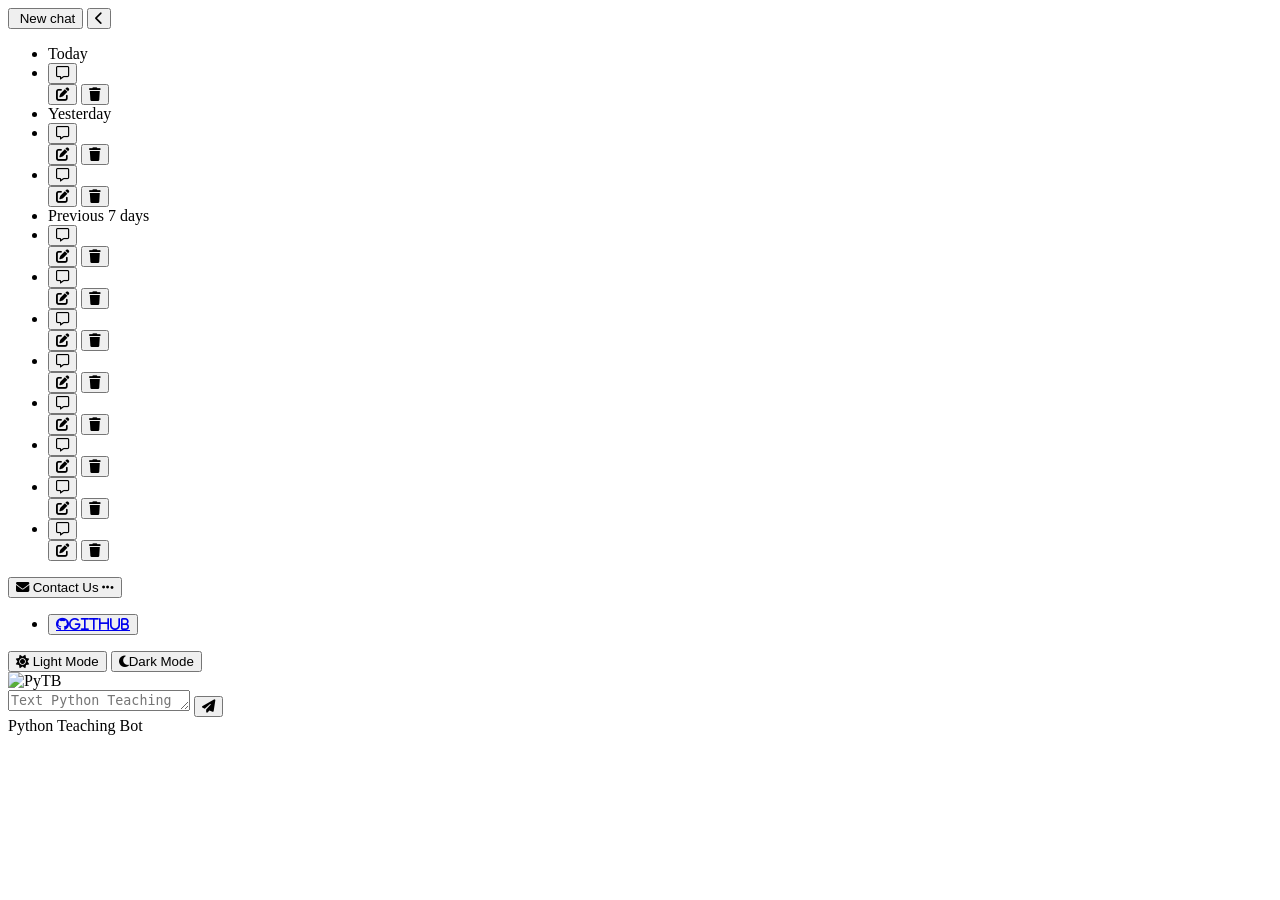
==== index.html @ 95fd82d6 "front_end html implementation" ====
<!DOCTYPE html>
<html lang="en">
<head>
    <meta charset="UTF-8">
    <meta http-equiv="X-UA-Compatible" content="IE=edge">
    <meta name="viewport" content="width=device-width, initial-scale=1.0">
    <link rel="stylesheet" href="style.css" />
    <link rel="stylesheet" href="https://cdnjs.cloudflare.com/ajax/libs/font-awesome/6.4.2/css/all.min.css" integrity="sha512-z3gLpd7yknf1YoNbCzqRKc4qyor8gaKU1qmn+CShxbuBusANI9QpRohGBreCFkKxLhei6S9CQXFEbbKuqLg0DA==" crossorigin="anonymous" referrerpolicy="no-referrer" />
    <title>PythonTeachingBot</title>
    <link rel="icon" href="./images/logo.png">
</head>
<body>
    <!-- The side bar -->
    <nav id="sidebar">
        <div class="float-top">
            <!-- Control for the side bar(new chat) -->
            <div class="sidebar-controls">
                <button class="new-chat" id="refreshing"><i class="fa fa-right"></i> New chat</button>
                <button class="hide-sidebar"><i class="fa fa-chevron-left"></i></button>
            </div>
            <!-- Unreal conversations -->
            <ul class="conversations">
                <li class="grouping">Today</li>
                <li class="active">
                    <button class="conversation-button"><i class="fa fa-message fa-regular"></i></button>
                    <div class="fade"></div>
                    <div class="edit-buttons">
                        <button><i class="fa fa-edit"></i></button>
                        <button><i class="fa fa-trash"></i></button>
                    </div>
                </li>
                <li class="grouping">Yesterday</li>
                <li>
                    <button class="conversation-button"><i class="fa fa-message fa-regular"></i></button>
                    <div class="fade"></div>
                    <div class="edit-buttons">
                        <button><i class="fa fa-edit"></i></button>
                        <button><i class="fa fa-trash"></i></button>
                    </div>
                </li>
                <li>
                    <button class="conversation-button"><i class="fa fa-message fa-regular"></i></button>
                    <div class="fade"></div>
                    <div class="edit-buttons">
                        <button><i class="fa fa-edit"></i></button>
                        <button><i class="fa fa-trash"></i></button>
                    </div>
                </li>
                <li class="grouping">Previous 7 days</li>
                <li>
                    <button class="conversation-button"><i class="fa fa-message fa-regular"></i></button>
                    <div class="fade"></div>
                    <div class="edit-buttons">
                        <button><i class="fa fa-edit"></i></button>
                        <button><i class="fa fa-trash"></i></button>
                    </div>
                </li>
                <li>
                    <button class="conversation-button"><i class="fa fa-message fa-regular"></i></button>
                    <div class="fade"></div>
                    <div class="edit-buttons">
                        <button><i class="fa fa-edit"></i></button>
                        <button><i class="fa fa-trash"></i></button>
                    </div>
                </li>
                <li>
                    <button class="conversation-button"><i class="fa fa-message fa-regular"></i></button>
                    <div class="fade"></div>
                    <div class="edit-buttons">
                        <button><i class="fa fa-edit"></i></button>
                        <button><i class="fa fa-trash"></i></button>
                    </div>
                </li>
                <li>
                    <button class="conversation-button"><i class="fa fa-message fa-regular"></i></button>
                    <div class="fade"></div>
                    <div class="edit-buttons">
                        <button><i class="fa fa-edit"></i></button>
                        <button><i class="fa fa-trash"></i></button>
                    </div>
                </li>
                <li>
                    <button class="conversation-button"><i class="fa fa-message fa-regular"></i></button>
                    <div class="fade"></div>
                    <div class="edit-buttons">
                        <button><i class="fa fa-edit"></i></button>
                        <button><i class="fa fa-trash"></i></button>
                    </div>
                </li>
                <li>
                    <button class="conversation-button"><i class="fa fa-message fa-regular"></i></button>
                    <div class="fade"></div>
                    <div class="edit-buttons">
                        <button><i class="fa fa-edit"></i></button>
                        <button><i class="fa fa-trash"></i></button>
                    </div>
                </li>
                <li>
                    <button class="conversation-button"><i class="fa fa-message fa-regular"></i></button>
                    <div class="fade"></div>
                    <div class="edit-buttons">
                        <button><i class="fa fa-edit"></i></button>
                        <button><i class="fa fa-trash"></i></button>
                    </div>
                </li>
                <li>
                    <button class="conversation-button"><i class="fa fa-message fa-regular"></i></button>
                    <div class="fade"></div>
                    <div class="edit-buttons">
                        <button><i class="fa fa-edit"></i></button>
                        <button><i class="fa fa-trash"></i></button>
                    </div>
                </li>
            </ul>
        </div>
        <!-- Contact Us -->
        <div class="user-menu">
            <button>
                <i class="fa fa-envelope"></i>
                Contact Us
                <i class="fa fa-ellipsis dots"></i>
            </button>
            <ul>
                <li class="about"><button><a href="https://github.com/theijhay/Py-teaching-bot" id="githubLink" class="fa-brands fa-github" target="_blank">Github</a></button></li>
            </ul>
        </div>
    </nav>
    <main>
        <div class="view new-chat-view">
            <div class="model-selector">
                <button class="light selected" onclick="toggleLightMode()">
                    <i class="fa fa-sun"></i> Light Mode
                </button>
                <button class="dark" onclick="toggleDarkMode()">
                    <i class="fa fa-moon"></i>Dark Mode
                </button>
            </div>
            <!-- The chatting thing -->
            <div class="scroll-bg">
                <div class="scroll-div">
                    <div class="response-wrapper">
                        <div class="user-message1"></div>
                    </div>
                </div>
            </div>
            <div class="logo">
                <img src="./images/logo.png" alt="PyTB" />
            </div>
        </div>

        <div class="view conversation-view">
            <!-- past conversations -->
        </div>
        <!-- The messaging space -->
        <div id="message-form">
            <div class="message-wrapper">
                <textarea id="message" rows="1" placeholder="Text Python Teaching Bot"></textarea>
                <button class="send-button"><i class="fa fa-paper-plane"></i></button>
            </div>
            <div class="disclaimer">Python Teaching Bot</div>
        </div>
    </main>
    <script src="script.js"></script>
</body>
</html>
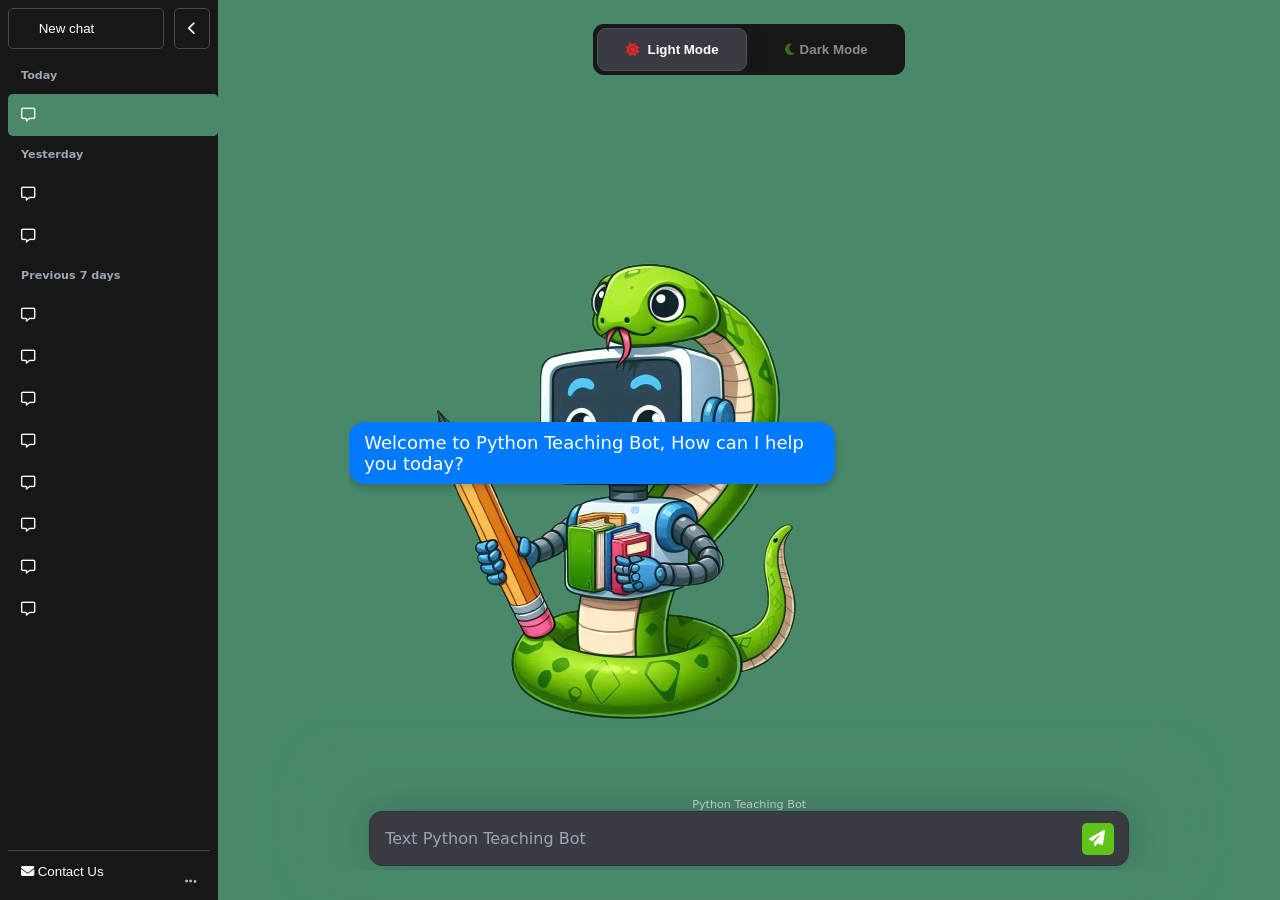
==== commit f3ffde31: "front-end html implementation" ====
--- a/index.html
+++ b/index.html
@@ -6,7 +6,7 @@
     <meta name="viewport" content="width=device-width, initial-scale=1.0">
     <link rel="stylesheet" href="style.css" />
     <link rel="stylesheet" href="https://cdnjs.cloudflare.com/ajax/libs/font-awesome/6.4.2/css/all.min.css" integrity="sha512-z3gLpd7yknf1YoNbCzqRKc4qyor8gaKU1qmn+CShxbuBusANI9QpRohGBreCFkKxLhei6S9CQXFEbbKuqLg0DA==" crossorigin="anonymous" referrerpolicy="no-referrer" />
-    <title>PythonTeachingBot</title>
+    <title>Python Teaching Bot</title>
     <link rel="icon" href="./images/logo.png">
 </head>
 <body>
--- a/style.css
+++ b/style.css
@@ -0,0 +1,675 @@
+html, body {
+    width: 100%;
+    height: 100%;
+    margin: 0;
+    padding: 0;
+    overflow: hidden;
+}
+
+:root {
+    --color-white: #fff;
+    --color-main: #49896a;
+    --color-main-fade: #2c2d3000;
+    --color-secondary: #171717;
+    --color-secondary-fade: #17171700;
+    --color-button-hover: #242629;
+    --color-button-hover-fade: #24262900;
+    --color-user-icon: #8e0000;
+    --color-groupings: #9ca6b5;
+    --color-icon: #000000;
+    --color-black: #1e1e1f;
+    --color-user-menu-hover: #383b42;
+    --color-text: #f5f9ff;
+    --color-dark: #5fc319;
+    --color-light: #f22626;
+    --color-secondary-p: #c9ccd1;
+    --color-logo: #848484;
+    --color-model-name: #ffffff;
+    --color-assistant-bg: #3f4042;
+    --color-assistant-text: #e1e6ed;
+    --color-disclaimer: #d0d2e1;
+    --color-border1: #484a4e;
+    --color-user-menu-border: #34373a;
+    --color-user-menu-selected-border: #4a5562;
+    --color-border2: #292d32;
+    --color-user-message-border: #2f353d;
+    --color-user-message-color: blue;
+}
+
+body {
+    background: var(--color-main);
+    display: flex;
+    font-size: 1em;
+    font-family: system-ui, sans-serif;
+}
+
+#sidebar {
+    position: relative;
+    left: 0;
+    background: var(--color-secondary);
+    width: 260px;
+    padding: 8px;
+    box-sizing: border-box;
+    display: flex;
+    justify-content: space-between;
+    flex-direction: column;
+    transition: all 0.2s ease-in-out;
+}
+
+.float-top {
+    display: flex;
+    flex-direction: column;
+    height: calc( 100% - 50px );
+}
+
+#sidebar.hidden {
+    left: -260px;
+    margin-right: -260px;
+}
+
+#sidebar.hidden .hide-sidebar {
+    left: 60px;
+    transform: rotate(180deg);
+    padding: 15px 13px 11px 13px;
+}
+
+button {
+    display: block;
+    background: inherit;
+    border: 1px solid var(--color-border1);
+    border-radius: 5px;
+    color: var(--color-white);
+    padding: 13px;
+    box-sizing: border-box;
+    text-align: left;
+    cursor: pointer;
+}
+
+button:hover {
+    background: var(--color-button-hover);
+}
+
+.sidebar-controls {
+    display: flex;
+    gap: 10px;
+    margin-bottom: 8px;
+}
+
+
+.sidebar-controls button {
+    padding: 12px 13px 12px 13px;
+}
+
+.hide-sidebar {
+    position: relative;
+    left: 0;
+    top: 0;
+    transition: all 0.2s ease-in-out;
+    transform: rotate(0deg);
+}
+
+.new-chat i {
+    margin-right: 13px;
+}
+
+.new-chat {
+    flex: 1;
+}
+
+.conversations {
+    width: calc( 100% + 8px );
+    overflow-y: scroll;
+}
+
+.conversations,
+.conversations li {
+    list-style: none;
+    list-style-type: none;
+    margin: 0;
+    padding: 0;
+}
+
+.conversations li {
+    position: relative;
+}
+
+.conversations li .fa {
+    margin-right: 7px;
+}
+
+.conversations li > button {
+    width: 100%;
+    border: none;
+    font-size: 0.9em;
+    white-space: nowrap;
+    overflow: hidden;
+}
+
+.conversations li.active > button {
+    background: var(--color-main);
+}
+
+.edit-buttons {
+    display: none;
+    position: absolute;
+    right: 8px;
+    top: 0;
+}
+
+.conversations li:hover .edit-buttons {
+    display: flex;
+}
+
+.fade {
+    position: absolute;
+    right: 0;
+    top: 0;
+    background: var(--color-user-icon);
+    width: 40px;
+    height: 100%;
+    border-radius: 5px;
+    background: transparent;
+    background: linear-gradient(90deg, var(--color-secondary-fade) 0%, var(--color-secondary) 50%);
+}
+
+.conversations li.active .fade {
+    background: linear-gradient(90deg, var(--color-main-fade) 0%, var(--color-main) 50%);
+}
+
+.conversations li:hover .fade {
+    width: 80px;
+    background: linear-gradient(90deg, var(--color-button-hover-fade) 0%, var(--color-button-hover) 30%);
+}
+
+.edit-buttons button {
+    border: none;
+    padding: 0;
+    margin: 13px 1px 13px 1px;
+    opacity: 0.7;
+}
+
+.edit-buttons button:hover {
+    background: none;
+    opacity: 1;
+}
+
+.conversations li.grouping {
+    color: var(--color-groupings);
+    font-size: 0.7em;
+    font-weight: bold;
+    padding-left: 13px;
+    margin-top: 12px;
+    margin-bottom: 12px;
+}
+
+i.user-icon {
+    padding: 6px;
+    color: var(--color-white);
+    background: var(--color-user-icon);
+    display: inline-block;
+    text-align: center;
+    width: 15px;
+    border-radius: 3px;
+    margin-right: 6px;
+    font-style: normal;
+    width: 18px;
+    height: 18px;
+    font-size: 15px;
+    text-transform: uppercase;
+    font-family: system-ui, sans-serif;
+}
+
+.user-menu {
+    position: relative;
+    border-top: 1px solid var(--color-border1);
+}
+
+.user-menu button {
+    width: 100%;
+    border: none;
+}
+
+.user-menu .dots {
+    position: relative;
+    top: 11px;
+    float: right;
+    opacity: 0.7;
+}
+
+.user-menu > ul,
+.user-menu li {
+    list-style: none;
+    list-style-type: none;
+    padding: 0;
+    margin: 0;
+}
+
+.user-menu > ul {
+    display: none;
+    position: absolute;
+    top: 0;
+    left: 0;
+    opacity: 0;
+    transform: translateY(-100%);
+    background: var(--color-black);
+    border-radius: 10px;
+    width: 100%;
+    transition: all 0.2s ease-in-out;
+}
+
+.user-menu > ul.show-animate {
+    display: block;
+}
+
+.user-menu > ul.show {
+    opacity: 1;
+    margin-top: -8px;
+}
+
+.user-menu li button {
+    border-radius: 0;
+}
+
+.user-menu li button:hover {
+    background: var(--color-user-menu-hover);
+}
+
+.user-menu li:first-child button {
+    border-top-left-radius: 5px;
+    border-top-right-radius: 5px;
+}
+
+.user-menu li:last-child button {
+    border-top: 1px solid var(--color-user-menu-border);
+    border-bottom-left-radius: 5px;
+    border-bottom-right-radius: 5px;
+}
+
+::-webkit-scrollbar {
+    width: 9px;
+}
+
+::-webkit-scrollbar-track {
+    background-color: transparent;
+}
+
+::-webkit-scrollbar-thumb {
+    background-color: transparent;
+}
+
+:hover::-webkit-scrollbar-thumb {
+    background-color: var(--color-text)c3;
+    border-radius: 5px;
+}
+
+::-webkit-scrollbar-thumb:hover {
+    background-color: var(--color-text);
+    border-radius: 5px;
+}
+
+main {
+    width: 100%;
+    margin: 0 auto;
+    display: flex;
+    flex-direction: column;
+    align-content: center;
+    justify-content: space-between;
+    padding: 0 0 30px 0;
+    box-sizing: border-box;
+}
+
+
+main .view {
+    display: flex;
+    flex-direction: column;
+}
+
+.model-selector {
+    position: relative;
+    border-radius: 11px;
+    background: var(--color-secondary);
+    display: flex;
+    padding: 4px;
+    gap: 4px;
+    margin: 24px auto;
+    z-index: 2;
+}
+
+.model-selector > button {
+    border-radius: 9px;
+    text-align: center;
+    width: 150px;
+    border: none;
+    font-weight: bold;
+    opacity: 0.5;
+}
+
+.model-selector > button:hover {
+    background: none;
+    opacity: 1;
+}
+
+.model-selector > button.selected {
+    border: 1px solid var(--color-user-menu-selected-border);
+    background: var(--color-user-menu-hover);
+    opacity: 1;
+}
+
+.model-selector button .fa {
+    margin-right: 5px;
+}
+
+.light .fa {
+    color: var(--color-light);
+}
+
+.dark .fa {
+    color: var(--color-dark);
+}
+
+.model-info {
+    display: none;
+    position: absolute;
+    bottom: 5px;
+    left: 0;
+    transform: translateY(100%);
+    padding: 15px;
+    cursor: default;
+}
+
+.model-info-box {
+    padding: 20px 20px 10px 20px;
+    border-radius: 15px;
+    background: var(--color-secondary);
+    color: var(--color-white);
+    text-align: left;
+}
+
+.model-selector > button:hover .model-info {
+    display: block;
+}
+
+.model-selector p {
+    font-size: 1.1em;
+    margin: 0 0 15px 0;
+}
+
+p.secondary {
+    font-size: 1em;
+    color: var(--color-secondary-p);
+}
+
+.logo {
+    position: absolute; /* or 'fixed' if you want it to stay in place on scroll */
+    left: 55%;
+    top: 55%;
+    transform: translate(-50%, -50%);
+    width: 50%; /* Adjust based on preference */
+    height: auto; /* Maintain aspect ratio */
+    z-index: -1;
+}
+
+.view.conversation-view {
+    display: none;
+    overflow-y: auto;
+}
+
+.model-name {
+    background: var(--color-main);
+    text-align: center;
+    color: var(--color-model-name);
+    padding: 23px;
+    border-bottom: 1px solid var(--color-border2);
+    font-size: 0.85em;
+}
+
+/*====================================FADE IN=================*/
+
+@keyframes fadeIn {
+    from { opacity: 0; }
+    to { opacity: 1; }
+}
+
+@keyframes fadeOut {
+    from { opacity: 1; }
+    to { opacity: 0; }
+}
+
+.message {
+    display: flex;
+    gap: 20px;
+    padding: 25px 60px 15px 60px;
+    border-bottom: 1px solid var(--color-border2);
+    font-size: 0.95em;
+}
+
+.message .content {
+    padding-top: 5px;
+}
+
+.user.message {
+    color: var(--color-text);
+}
+
+.assistant.message {
+    background: var(--color-assistant-bg);
+    color: var(--color-assistant-text);
+}
+
+#message-form {
+    margin: 0 auto;
+    width: 100%;
+    box-sizing: border-box;
+    max-width: 850px;
+    text-align: center;
+    padding: 0px 45px 0 45px;
+    box-shadow: var(--color-main) 0 0 50px;
+    overflow: hidden;
+    min-height: 100px;
+}
+
+.message-wrapper {
+    position: relative;
+}
+
+#message::placeholder {
+    color: var(--color-groupings);
+}
+
+#message {
+    background: var(--color-user-menu-hover);
+    border-radius: 13px;
+    width: 100%;
+    box-sizing: border-box;
+    border: 1px solid var(--color-user-message-border);
+    resize: none;
+    padding: 17px 85px 17px 15px;
+    font-family: inherit;
+    font-size: 1em;
+    color: var(--color-white);
+    box-shadow: rgba(0,0,0,0.2) 0 0 45px;
+    outline: none;
+}
+
+.disclaimer {
+    margin-top: 12px;
+    color: var(--color-disclaimer);
+    font-size: 0.7em;
+}
+
+.send-button {
+    position: absolute;
+    right: 15px;
+    top: 50%;
+    transform: translateY(-50%);
+    background: var(--color-dark);
+    border-radius: 5px;
+    display: inline-block;
+    font-size: 1em;
+    padding: 7px 9px 7px 7px;
+    color: var(--color-white);
+    border: none;
+    margin-top: -2px;
+}
+
+button.send-button:hover {
+    border: none;
+    background: var(--color-light);
+    color: var(--color-white);
+}
+
+p {
+    margin: 0 0 1.5em 0;
+}
+
+
+.response-text {
+    color: #333;
+    font-size: 16px;
+}
+
+#message-form {
+    display: flex;
+    flex-direction: column-reverse;
+}
+
+
+
+
+.response {
+    background-color: rgb(72, 72, 239);
+    border-radius: 20px;
+    color: white;
+    padding: 10px 0px;
+    max-width: 60%;
+    box-shadow: 0px 2px 5px rgba(0, 0, 0, 0.1);
+    margin-bottom: 3px;
+}
+
+
+.user-message {
+    background-color: #db6755;
+    align-self: flex-end;
+    white-space: pre-wrap; 
+    word-wrap: break-word; 
+    padding: 12px 16px;
+    position: relative;
+    box-shadow: #000000 0 0 50px;
+}
+
+.bot-message {
+    background-color: #007bff;
+    align-self: flex-start;
+    white-space: pre-wrap;
+    word-wrap: break-word;
+    padding: 12px 16px;
+    position: relative;
+}
+
+
+/*Dark mode*/
+.dark-mode {
+    background-color: #333;
+    color: #fff;
+}
+
+.dark-mode .user-message {
+    background-color: #5f6a20;
+}
+.dark-mode .bot-message {
+    background-color: #3c536a;
+}
+.dark-mode .response {
+    background-color: #555;
+    color: #fff;
+}
+
+.dark-mode .response-wrapper {
+    background-color: transparent;
+    color: #fff;
+}
+
+.dark-mode .response-text {
+    color: #fff;
+}
+
+.dark-mode .message {
+    color: #fff;
+}
+
+/* Dark mode styles */
+body.dark-mode {
+    background-color: #121212;
+    color: #e0e0e0;
+}
+
+body.dark-mode .user-menu button,
+body.dark-mode .model-selector button {
+    background-color: #242424;
+    color: #ffffff;
+}
+
+.dark-mode #message-form {
+    background-color: transparent;
+    box-shadow: none;
+}
+
+.dark-mode #navbar {
+    background-color: #444242;
+}
+
+.dark-mode .conversations-button {
+    background-color: #999696;
+
+}
+
+.scroll-bg {
+    margin: 0 auto;
+    background-color: transparent;
+    width: 80%;
+    height: 100%;
+    max-width: 800px;
+    overflow: hidden;
+}
+
+.scroll-div {
+    width: 100%;
+    height: 400px;
+    background-color: transparent;
+    overflow-y: auto;
+    padding-right: 17px;
+    box-sizing: content-box;
+}
+
+.response-wrapper {
+    display: flex;
+    flex-direction: column;
+    justify-content: flex-end;
+    padding: 10px 0;
+    align-items: center;
+    min-height: 100%;
+    width: calc(100% - 40px);
+    gap: 10px;
+}
+
+#githubLink {
+    color: inherit;
+    text-decoration: none;
+}
+
+#githubLink:hover {
+    color: rgb(103, 174, 103);
+    text-decoration: none;
+}
+
+#githubLink {
+    color: inherit;
+    text-decoration: none;
+}
+
+.user-message, .bot-message {
+    max-width: 70%;
+    width: fit-content;
+    padding: 10px 15px;
+    margin: 5px 0;
+}
